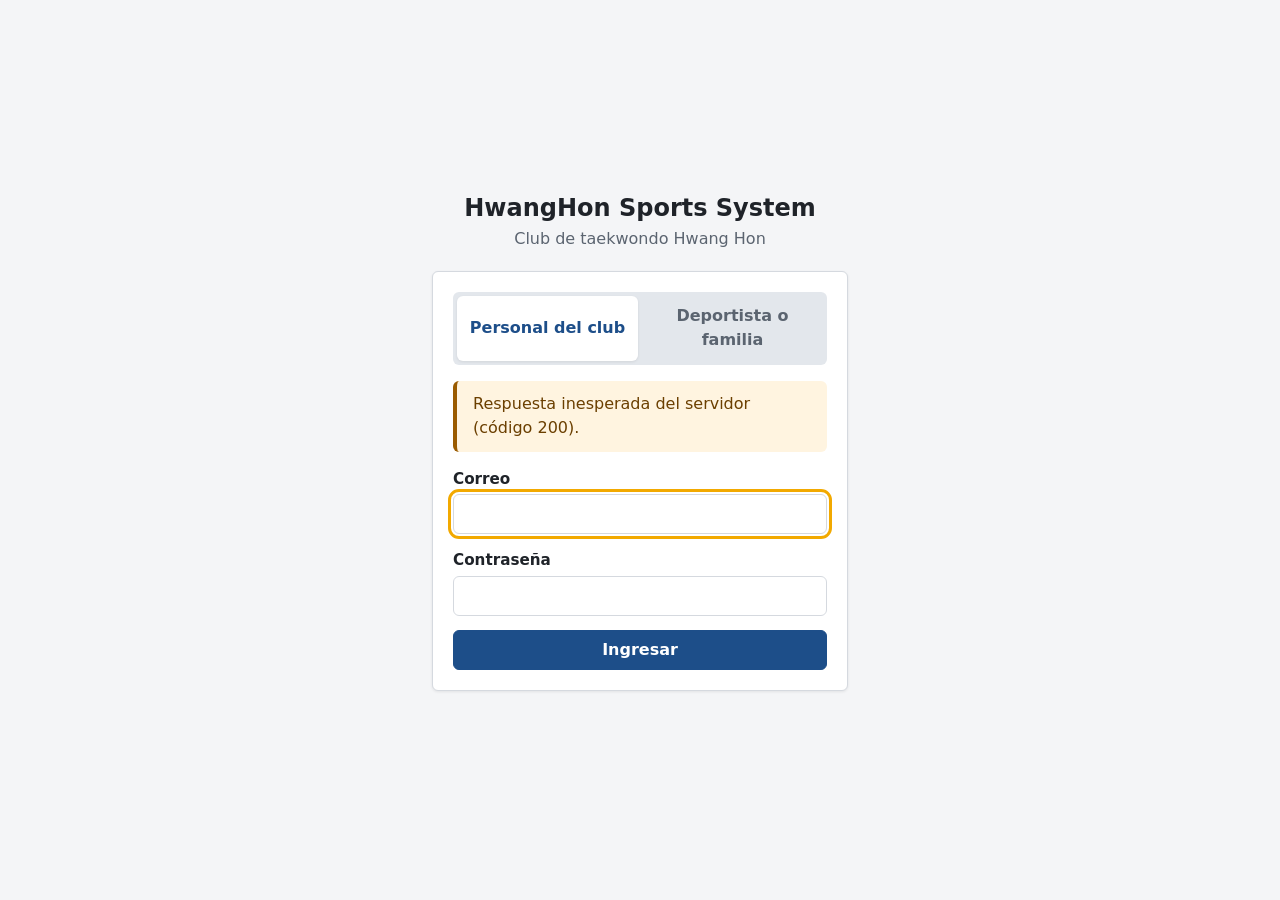
==== frontend/administrativo.html @ 48bd5d89 "Cierre: API, baterías del backend y correcciones, Etapa 5, Inicios Frontend Etapa 6" ====
<!DOCTYPE html>
<html lang="es">
<head>
    <meta charset="UTF-8">
    <meta name="viewport" content="width=device-width, initial-scale=1">
    <title>Panel del club — HwangHon Sports System</title>
    <link rel="stylesheet" href="css/estilos.css">
    <script type="module" src="js/administrativo.js"></script>
</head>
<body>
    <a class="enlace-saltar" href="#contenido">Saltar al contenido</a>
    <div class="estructura">
        <!-- Menú lateral simple (la navegación por «contexto activo» sigue sin validar). -->
        <aside class="menu-lateral" id="menu-lateral">
            <div class="cabecera-menu">
                <p class="titulo-sistema">HwangHon</p>
                <button type="button" class="boton boton-secundario boton-pequeno boton-menu" id="boton-menu"
                        aria-expanded="false" aria-controls="cuerpo-menu">Menú</button>
            </div>
            <div class="cuerpo-menu" id="cuerpo-menu">
                <nav aria-label="Módulos">
                    <ul id="lista-menu">
                        <li><a href="#deportistas" data-modulo="deportistas">Deportistas</a></li>
                        <li><span class="deshabilitado" title="Próxima fase">Asistencia (próximamente)</span></li>
                        <li><span class="deshabilitado" title="Próxima fase">Pagos (próximamente)</span></li>
                    </ul>
                </nav>
                <div class="usuario">
                    <p>Sesión de <strong id="nombre-usuario"></strong></p>
                    <button type="button" class="boton boton-secundario" id="boton-salir">Cerrar sesión</button>
                </div>
            </div>
        </aside>

        <main class="contenido" id="contenido" tabindex="-1">
            <p class="cargando" role="status">Cargando…</p>
        </main>
    </div>
</body>
</html>
---- frontend/css/estilos.css ----
/* HwangHon Sports System — estilos del front (sin librerías) */

:root {
    --color-fondo: #f4f5f7;
    --color-superficie: #ffffff;
    --color-texto: #1f2329;
    --color-texto-suave: #5b6470;
    --color-borde: #d5d9df;
    --color-primario: #1d4e89;
    --color-primario-oscuro: #153a66;
    --color-peligro: #b42318;
    --color-exito: #1e7a46;
    --color-advertencia: #9a5b00;
    --color-foco: #f2a900;
    --radio: 6px;
    --sombra: 0 1px 3px rgba(0, 0, 0, 0.08);
    --ancho-menu: 230px;
    font-family: system-ui, -apple-system, "Segoe UI", Roboto, Arial, sans-serif;
    font-size: 16px;
    line-height: 1.5;
    color: var(--color-texto);
}

*, *::before, *::after { box-sizing: border-box; }

body {
    margin: 0;
    background: var(--color-fondo);
    color: var(--color-texto);
}

h1, h2, h3 { line-height: 1.25; margin: 0 0 0.75rem; }
h1 { font-size: 1.5rem; }
h2 { font-size: 1.25rem; }
h3 { font-size: 1.05rem; }
p { margin: 0 0 0.75rem; }

a { color: var(--color-primario); }

:focus-visible {
    outline: 3px solid var(--color-foco);
    outline-offset: 2px;
}

.solo-lectores {
    position: absolute;
    width: 1px; height: 1px;
    padding: 0; margin: -1px;
    overflow: hidden; clip: rect(0, 0, 0, 0);
    white-space: nowrap; border: 0;
}

.enlace-saltar {
    position: absolute;
    left: -999px;
    top: 0.5rem;
    background: var(--color-superficie);
    padding: 0.5rem 1rem;
    z-index: 100;
}
.enlace-saltar:focus { left: 0.5rem; }

/* ---------- Botones ---------- */
.boton {
    display: inline-flex;
    align-items: center;
    justify-content: center;
    gap: 0.4rem;
    min-height: 2.5rem;
    padding: 0.45rem 1rem;
    border: 1px solid var(--color-primario);
    border-radius: var(--radio);
    background: var(--color-primario);
    color: #fff;
    font: inherit;
    font-weight: 600;
    text-decoration: none;
    cursor: pointer;
}
.boton:hover { background: var(--color-primario-oscuro); }
.boton:disabled { opacity: 0.6; cursor: not-allowed; }
.boton-secundario { background: var(--color-superficie); color: var(--color-primario); }
.boton-secundario:hover { background: #e8eef6; }
.boton-peligro { background: var(--color-peligro); border-color: var(--color-peligro); }
.boton-peligro:hover { background: #8f1c13; }
.boton-exito { background: var(--color-exito); border-color: var(--color-exito); }
.boton-exito:hover { background: #165c35; }
.boton-pequeno { min-height: 2rem; padding: 0.2rem 0.7rem; font-size: 0.9rem; }
.boton-enlace {
    background: none; border: 0; padding: 0;
    color: var(--color-primario); text-decoration: underline;
    font: inherit; cursor: pointer;
}

.acciones {
    display: flex;
    flex-wrap: wrap;
    gap: 0.5rem;
    margin-top: 1rem;
}

/* ---------- Avisos ---------- */
.aviso {
    padding: 0.7rem 1rem;
    border-radius: var(--radio);
    border-left: 4px solid;
    margin-bottom: 1rem;
}
.aviso-error { background: #fdecea; border-color: var(--color-peligro); color: #7a1a12; }
.aviso-exito { background: #e7f5ec; border-color: var(--color-exito); color: #14522f; }
.aviso-info { background: #e8eef6; border-color: var(--color-primario); color: var(--color-primario-oscuro); }
.aviso-advertencia { background: #fff4e0; border-color: var(--color-advertencia); color: #6b3f00; }

#zona-notificaciones {
    position: fixed;
    right: 1rem;
    bottom: 1rem;
    display: grid;
    gap: 0.5rem;
    z-index: 50;
    max-width: min(24rem, calc(100vw - 2rem));
}
.notificacion {
    padding: 0.7rem 1rem;
    border-radius: var(--radio);
    border-left: 4px solid;
    box-shadow: 0 4px 12px rgba(0, 0, 0, 0.15);
}

.cargando { color: var(--color-texto-suave); }

/* ---------- Formularios ---------- */
form { margin: 0; }
fieldset {
    border: 1px solid var(--color-borde);
    border-radius: var(--radio);
    padding: 1rem;
    margin: 0 0 1rem;
}
legend { font-weight: 600; padding: 0 0.3rem; }

.rejilla-campos {
    display: grid;
    grid-template-columns: repeat(auto-fill, minmax(14rem, 1fr));
    gap: 0.9rem 1rem;
}
.campo { display: flex; flex-direction: column; gap: 0.25rem; }
.campo-ancho { grid-column: 1 / -1; }
.campo label { font-weight: 600; font-size: 0.95rem; }
.campo-casilla { flex-direction: row; align-items: center; gap: 0.5rem; }
.campo-casilla input { width: 1.15rem; height: 1.15rem; }
.campo-casilla label { font-weight: normal; }
.obligatorio { color: var(--color-peligro); }
.ayuda { color: var(--color-texto-suave); font-size: 0.85rem; }

input[type="text"], input[type="email"], input[type="password"], input[type="date"],
input[type="number"], input[type="search"], input[type="tel"], select, textarea {
    width: 100%;
    min-height: 2.5rem;
    padding: 0.4rem 0.6rem;
    border: 1px solid var(--color-borde);
    border-radius: var(--radio);
    background: #fff;
    color: inherit;
    font: inherit;
}
textarea { resize: vertical; }

/* ---------- Tarjetas ---------- */
.tarjeta {
    background: var(--color-superficie);
    border: 1px solid var(--color-borde);
    border-radius: var(--radio);
    box-shadow: var(--sombra);
    padding: 1.25rem;
    margin-bottom: 1rem;
}

/* ---------- Ingreso ---------- */
.pagina-ingreso {
    min-height: 100vh;
    display: grid;
    place-items: center;
    padding: 1.5rem 1rem;
}
.caja-ingreso { width: 100%; max-width: 26rem; }
.marca { text-align: center; margin-bottom: 1.25rem; }
.marca h1 { margin-bottom: 0.25rem; }
.marca p { color: var(--color-texto-suave); margin: 0; }
.pestanas {
    display: grid;
    grid-template-columns: 1fr 1fr;
    gap: 0.25rem;
    margin-bottom: 1rem;
    background: #e3e7ec;
    border-radius: var(--radio);
    padding: 0.25rem;
}
.pestana {
    border: 0;
    background: transparent;
    padding: 0.55rem;
    border-radius: var(--radio);
    font: inherit;
    font-weight: 600;
    color: var(--color-texto-suave);
    cursor: pointer;
}
.pestana[aria-selected="true"] { background: var(--color-superficie); color: var(--color-primario); box-shadow: var(--sombra); }
.formulario-ingreso { display: grid; gap: 0.9rem; }
.formulario-ingreso .boton { width: 100%; }

/* ---------- Estructura con menú lateral ---------- */
.estructura {
    display: grid;
    grid-template-columns: var(--ancho-menu) 1fr;
    min-height: 100vh;
}
.menu-lateral {
    background: var(--color-primario-oscuro);
    color: #fff;
    padding: 1rem 0.75rem;
    display: flex;
    flex-direction: column;
    gap: 1rem;
}
.menu-lateral .titulo-sistema { font-size: 1.1rem; font-weight: 700; margin: 0 0.5rem; }
.menu-lateral nav ul { list-style: none; margin: 0; padding: 0; display: grid; gap: 0.2rem; }
.menu-lateral nav a, .menu-lateral nav span.deshabilitado {
    display: block;
    padding: 0.55rem 0.75rem;
    border-radius: var(--radio);
    color: #fff;
    text-decoration: none;
}
.menu-lateral nav a:hover { background: rgba(255, 255, 255, 0.12); }
.menu-lateral nav a[aria-current="page"] { background: rgba(255, 255, 255, 0.2); font-weight: 600; }
.menu-lateral nav span.deshabilitado { opacity: 0.55; cursor: default; }
.menu-lateral .usuario { margin-top: auto; font-size: 0.9rem; padding: 0 0.5rem; }
.menu-lateral .usuario p { margin-bottom: 0.5rem; word-break: break-word; }
.menu-lateral .boton-secundario { width: 100%; }
.boton-menu { display: none; }

.contenido {
    padding: 1.5rem;
    min-width: 0;
}
.encabezado-vista {
    display: flex;
    flex-wrap: wrap;
    align-items: center;
    justify-content: space-between;
    gap: 0.75rem;
    margin-bottom: 1rem;
}
.encabezado-vista h1 { margin: 0; }
.miga { margin-bottom: 0.5rem; font-size: 0.95rem; }

/* ---------- Filtros y tablas ---------- */
.filtros {
    display: grid;
    grid-template-columns: repeat(auto-fill, minmax(11rem, 1fr));
    gap: 0.75rem;
    align-items: end;
}
.subpestanas { display: flex; flex-wrap: wrap; gap: 0.25rem; margin-bottom: 1rem; border-bottom: 1px solid var(--color-borde); }
.subpestanas a {
    padding: 0.5rem 0.9rem;
    text-decoration: none;
    color: var(--color-texto-suave);
    border-bottom: 3px solid transparent;
    font-weight: 600;
}
.subpestanas a[aria-current="page"] { color: var(--color-primario); border-color: var(--color-primario); }

.contenedor-tabla { overflow-x: auto; }
table { width: 100%; border-collapse: collapse; background: var(--color-superficie); }
caption { text-align: left; padding: 0.5rem 0; color: var(--color-texto-suave); }
th, td { padding: 0.55rem 0.7rem; border-bottom: 1px solid var(--color-borde); text-align: left; vertical-align: top; }
th { background: #eef1f5; font-size: 0.9rem; white-space: nowrap; }
tbody tr:hover { background: #f7f9fb; }
td.acciones-celda { white-space: nowrap; }
td.acciones-celda .boton { margin-right: 0.3rem; }

.insignia {
    display: inline-block;
    padding: 0.1rem 0.5rem;
    border-radius: 999px;
    font-size: 0.8rem;
    font-weight: 600;
    white-space: nowrap;
}
.insignia-activo { background: #e7f5ec; color: var(--color-exito); }
.insignia-inactivo { background: #eceef1; color: #4a525c; }
.insignia-pendiente { background: #fff4e0; color: var(--color-advertencia); }

/* ---------- Ficha ---------- */
.lista-datos {
    display: grid;
    grid-template-columns: repeat(auto-fill, minmax(13rem, 1fr));
    gap: 0.75rem 1.25rem;
    margin: 0;
}
.lista-datos .par { min-width: 0; }
.lista-datos dt { font-size: 0.85rem; color: var(--color-texto-suave); }
.lista-datos dd { margin: 0; overflow-wrap: anywhere; }
.texto-largo { white-space: pre-wrap; overflow-wrap: anywhere; }

/* ---------- Diálogo ---------- */
.dialogo {
    border: 0;
    border-radius: var(--radio);
    padding: 1.5rem;
    max-width: min(30rem, calc(100vw - 2rem));
    box-shadow: 0 10px 30px rgba(0, 0, 0, 0.25);
}
.dialogo::backdrop { background: rgba(0, 0, 0, 0.45); }
.dialogo .acciones { justify-content: flex-end; }

/* ---------- Responsive ---------- */
@media (max-width: 800px) {
    .estructura { grid-template-columns: 1fr; }
    .menu-lateral { padding: 0.75rem; gap: 0.5rem; }
    .menu-lateral .cabecera-menu { display: flex; align-items: center; justify-content: space-between; }
    .menu-lateral .boton-menu { display: inline-flex; width: auto; }
    .menu-lateral .cuerpo-menu { display: none; flex-direction: column; gap: 1rem; }
    .menu-lateral.abierto .cuerpo-menu { display: flex; }
    .contenido { padding: 1rem; }
    .tarjeta { padding: 1rem; }
}
@media (min-width: 801px) {
    .menu-lateral .cuerpo-menu { display: flex; flex-direction: column; gap: 1rem; flex: 1; }
}
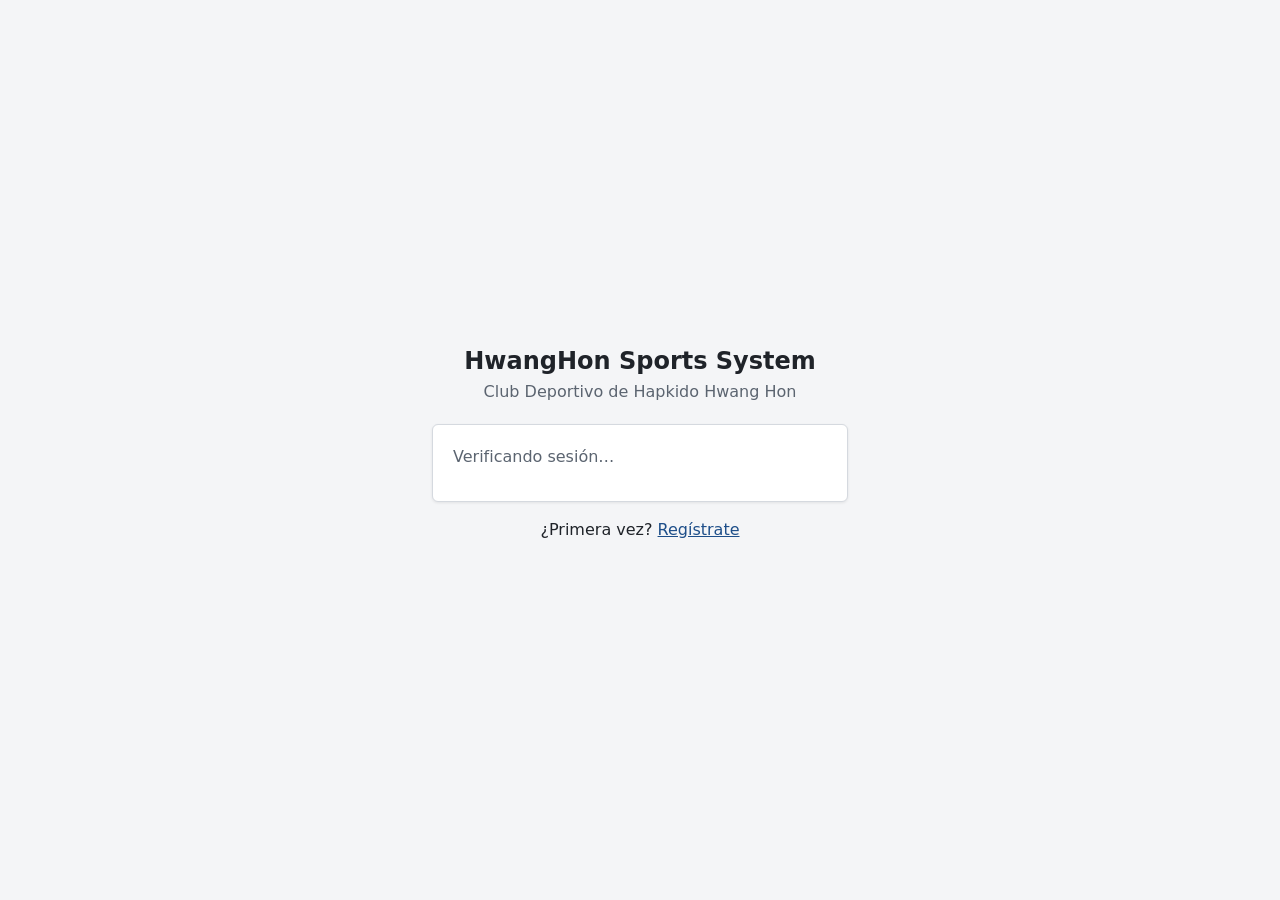
==== commit d287ea13: "Front pasos 3 a 10: asistencia, pagos, dashboard base, Mi perfil, documentos, torneos, autorregistro" ====
--- a/frontend/administrativo.html
+++ b/frontend/administrativo.html
@@ -18,13 +18,8 @@
                         aria-expanded="false" aria-controls="cuerpo-menu">Menú</button>
             </div>
             <div class="cuerpo-menu" id="cuerpo-menu">
-                <nav aria-label="Módulos">
-                    <ul id="lista-menu">
-                        <li><a href="#deportistas" data-modulo="deportistas">Deportistas</a></li>
-                        <li><span class="deshabilitado" title="Próxima fase">Asistencia (próximamente)</span></li>
-                        <li><span class="deshabilitado" title="Próxima fase">Pagos (próximamente)</span></li>
-                    </ul>
-                </nav>
+                <!-- Los grupos y módulos se arman desde js/modulos.js. -->
+                <nav aria-label="Módulos" id="lista-menu"></nav>
                 <div class="usuario">
                     <p>Sesión de <strong id="nombre-usuario"></strong></p>
                     <button type="button" class="boton boton-secundario" id="boton-salir">Cerrar sesión</button>
--- a/frontend/css/estilos.css
+++ b/frontend/css/estilos.css
@@ -331,3 +331,149 @@
 @media (min-width: 801px) {
     .menu-lateral .cuerpo-menu { display: flex; flex-direction: column; gap: 1rem; flex: 1; }
 }
+
+/* ---------- Asistencia y pagos ---------- */
+.rejilla-tarjetas {
+    display: grid;
+    grid-template-columns: repeat(auto-fit, minmax(17rem, 1fr));
+    gap: 0 1rem;
+}
+.cifra { font-size: 1.6rem; font-weight: 700; margin: 0 0 0.25rem; }
+.lista-marcas { list-style: none; margin: 0; padding: 0; display: grid; gap: 0.25rem; }
+.lista-marcas li {
+    display: grid;
+    grid-template-columns: auto 1fr;
+    align-items: center;
+    gap: 0.1rem 0.6rem;
+    padding: 0.45rem 0.25rem;
+    border-bottom: 1px solid var(--color-borde);
+}
+.lista-marcas input[type="checkbox"] { width: 1.25rem; height: 1.25rem; }
+.lista-marcas .salud { grid-column: 2; }
+.salud { color: var(--color-advertencia); font-size: 0.9rem; }
+.formulario-en-linea { display: grid; grid-template-columns: 1fr auto; gap: 0.5rem; align-items: start; }
+.formulario-en-linea .campo:last-child { padding-top: 1.6rem; }
+.insignia-deuda { background: #fdecea; color: var(--color-peligro); }
+.insignia-vencido { background: #fff4e0; color: var(--color-advertencia); }
+.lista-marcas li.fila-pago { grid-template-columns: auto 1fr 9rem; }
+
+/* El foco que el enrutador pone en <main> (tabindex=-1) no lleva contorno. */
+#contenido:focus { outline: none; }
+
+/* ---------- Menú por grupos (Paso 5) ---------- */
+.menu-lateral .titulo-grupo-menu {
+    font-size: 0.75rem;
+    text-transform: uppercase;
+    letter-spacing: 0.05em;
+    opacity: 0.75;
+    margin: 0.9rem 0.75rem 0.3rem;
+}
+.menu-lateral nav a.deshabilitado { opacity: 0.55; cursor: default; }
+.menu-lateral nav a.deshabilitado:hover { background: none; }
+.proximamente { display: block; font-size: 0.72rem; opacity: 0.9; }
+
+/* ---------- Inicio (dashboard base, Paso 5) ---------- */
+.encabezado-inicio { align-items: baseline; border-bottom: 1px solid var(--color-borde); padding-bottom: 0.75rem; }
+.reloj { margin: 0; color: var(--color-texto-suave); }
+.reloj::first-letter { text-transform: uppercase; }
+.tarjetas-inicio {
+    display: grid;
+    grid-template-columns: repeat(auto-fit, minmax(9rem, 1fr));
+    gap: 1rem;
+}
+.tarjeta-dato h2 { font-size: 0.95rem; color: var(--color-texto-suave); }
+.tarjeta-dato .ayuda { margin: 0; }
+.dato-destacado { font-weight: 700; margin: 0 0 0.25rem; }
+.rejilla-inicio {
+    display: grid;
+    grid-template-columns: 2fr 1fr;
+    gap: 1rem;
+}
+.panel-central, .calendario-lateral { min-height: 12rem; }
+.accesos-rapidos ul {
+    list-style: none;
+    margin: 0;
+    padding: 0;
+    display: grid;
+    grid-template-columns: repeat(auto-fill, minmax(9.5rem, 1fr));
+    gap: 0.75rem;
+}
+.acceso {
+    display: flex;
+    flex-direction: column;
+    justify-content: center;
+    min-height: 4rem;
+    padding: 0.6rem;
+    text-align: center;
+    border: 1px solid var(--color-borde);
+    border-radius: var(--radio);
+    background: var(--color-superficie);
+    color: var(--color-primario);
+    font-weight: 600;
+    text-decoration: none;
+}
+a.acceso:not(.deshabilitado):hover { background: #e8eef6; }
+.acceso.deshabilitado { color: var(--color-texto-suave); background: #eceef1; cursor: default; }
+.acceso .proximamente { font-weight: normal; }
+
+/* En celular se ocultan el panel de datos y el calendario (boceto). */
+@media (max-width: 800px) {
+    .rejilla-inicio { display: none; }
+}
+.tarjetas-inicio, .rejilla-inicio { margin-bottom: 1rem; }
+.tarjetas-inicio > .tarjeta, .rejilla-inicio > .tarjeta { margin-bottom: 0; }
+
+/* ---------- Mi perfil (Paso 6) ---------- */
+.columna-principal { min-width: 0; display: flex; flex-direction: column; }
+.cabecera-perfil {
+    display: flex;
+    flex-wrap: wrap;
+    align-items: center;
+    justify-content: space-between;
+    gap: 0.75rem;
+    padding: 1rem 1.5rem;
+    background: var(--color-superficie);
+    border-bottom: 1px solid var(--color-borde);
+}
+.nombre-perfil { font-size: 1.15rem; font-weight: 700; margin: 0; }
+.datos-perfil { margin: 0; color: var(--color-texto-suave); font-size: 0.95rem; }
+@media (max-width: 800px) {
+    .cabecera-perfil { padding: 0.75rem 1rem; }
+}
+@media (max-width: 800px) {
+    /* La barra del menú no se estira: el alto sobrante es para el contenido. */
+    .estructura { grid-template-rows: auto 1fr; }
+}
+
+/* ---------- Torneos (Paso 8) ---------- */
+details.tarjeta > summary, details.participante > summary { cursor: pointer; font-weight: 600; }
+details.participante {
+    border-bottom: 1px solid var(--color-borde);
+    padding: 0.6rem 0.25rem;
+}
+details.participante > summary { font-weight: normal; }
+details.participante[open] > summary { margin-bottom: 0.75rem; }
+.lista-marcas li.fila-inscripcion { grid-template-columns: 1fr auto; }
+
+/* ---------- Autorregistro (Paso 9) ---------- */
+.pagina-registro { max-width: 60rem; margin: 0 auto; }
+.enlace-registro { text-align: center; }
+/* Campo trampa: fuera de la vista y del orden de tabulación (no se usa display:none). */
+.campo-trampa { position: absolute; left: -9999px; width: 1px; height: 1px; overflow: hidden; }
+
+/* ---------- Calendario (Paso 10) ---------- */
+.navegacion-mes { display: flex; flex-wrap: wrap; align-items: center; gap: 0.5rem; margin-bottom: 0.75rem; }
+.navegacion-mes h2 { margin: 0 0.5rem; min-width: 10rem; text-align: center; }
+.filtros-calendario { display: flex; flex-wrap: wrap; gap: 0.25rem 1rem; }
+.lista-dias { list-style: none; margin: 0; padding: 0; }
+.dia { border-top: 1px solid var(--color-borde); padding: 0.6rem 0; }
+.dia h3 { font-size: 0.95rem; margin: 0 0 0.35rem; }
+.dia::first-letter, .dia h3::first-letter { text-transform: uppercase; }
+.dia-hoy { background: #f2f7fd; }
+.item-calendario { margin: 0.25rem 0; }
+.evento-calendario > summary { cursor: pointer; }
+.evento-calendario[open] { padding-bottom: 0.5rem; }
+.editar-evento > summary { cursor: pointer; color: var(--color-primario); margin: 0.25rem 0; }
+.lista-proximas { list-style: none; margin: 0 0 0.5rem; padding: 0; display: grid; gap: 0.35rem; font-size: 0.92rem; }
+.lista-proximas li { display: grid; grid-template-columns: 3rem 1fr; gap: 0.4rem; }
+.fecha-proxima { color: var(--color-texto-suave); font-variant-numeric: tabular-nums; }
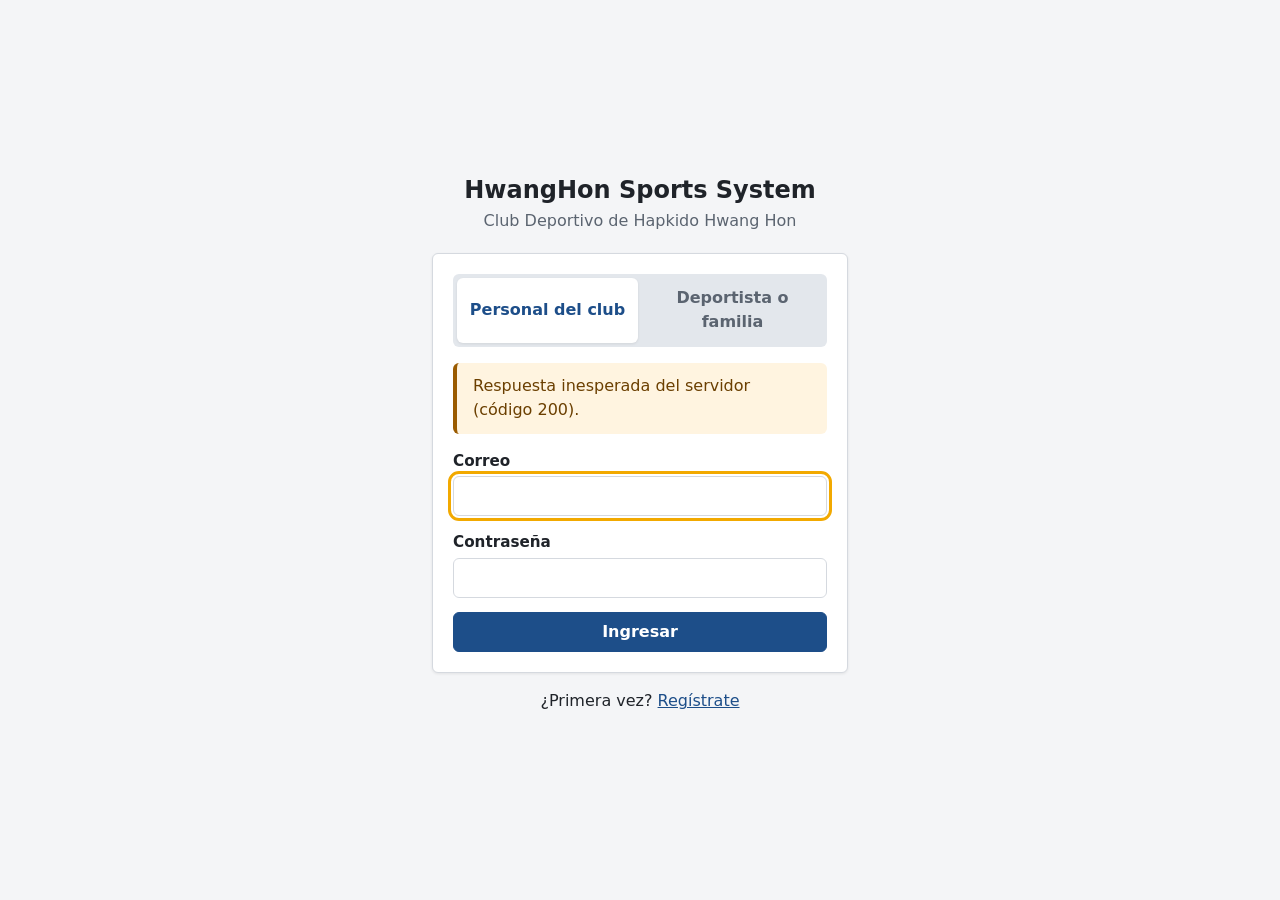
==== commit 5fca1f76: "Backend: URLs limpias API ront: exportación visual, carga masiva CSV, cuentas y cambiar mi contraseñ" ====
--- a/frontend/administrativo.html
+++ b/frontend/administrativo.html
@@ -8,28 +8,7 @@
     <script type="module" src="js/administrativo.js"></script>
 </head>
 <body>
-    <a class="enlace-saltar" href="#contenido">Saltar al contenido</a>
-    <div class="estructura">
-        <!-- Menú lateral simple (la navegación por «contexto activo» sigue sin validar). -->
-        <aside class="menu-lateral" id="menu-lateral">
-            <div class="cabecera-menu">
-                <p class="titulo-sistema">HwangHon</p>
-                <button type="button" class="boton boton-secundario boton-pequeno boton-menu" id="boton-menu"
-                        aria-expanded="false" aria-controls="cuerpo-menu">Menú</button>
-            </div>
-            <div class="cuerpo-menu" id="cuerpo-menu">
-                <!-- Los grupos y módulos se arman desde js/modulos.js. -->
-                <nav aria-label="Módulos" id="lista-menu"></nav>
-                <div class="usuario">
-                    <p>Sesión de <strong id="nombre-usuario"></strong></p>
-                    <button type="button" class="boton boton-secundario" id="boton-salir">Cerrar sesión</button>
-                </div>
-            </div>
-        </aside>
-
-        <main class="contenido" id="contenido" tabindex="-1">
-            <p class="cargando" role="status">Cargando…</p>
-        </main>
-    </div>
+    <!-- El panel lateral, la cabecera y el contenido los arma js/componentes/estructura.js. -->
+    <p class="cargando" role="status">Cargando…</p>
 </body>
 </html>
--- a/frontend/css/estilos.css
+++ b/frontend/css/estilos.css
@@ -236,9 +236,6 @@
 .menu-lateral nav a:hover { background: rgba(255, 255, 255, 0.12); }
 .menu-lateral nav a[aria-current="page"] { background: rgba(255, 255, 255, 0.2); font-weight: 600; }
 .menu-lateral nav span.deshabilitado { opacity: 0.55; cursor: default; }
-.menu-lateral .usuario { margin-top: auto; font-size: 0.9rem; padding: 0 0.5rem; }
-.menu-lateral .usuario p { margin-bottom: 0.5rem; word-break: break-word; }
-.menu-lateral .boton-secundario { width: 100%; }
 .boton-menu { display: none; }
 
 .contenido {
@@ -477,3 +474,70 @@
 .lista-proximas { list-style: none; margin: 0 0 0.5rem; padding: 0; display: grid; gap: 0.35rem; font-size: 0.92rem; }
 .lista-proximas li { display: grid; grid-template-columns: 3rem 1fr; gap: 0.4rem; }
 .fecha-proxima { color: var(--color-texto-suave); font-variant-numeric: tabular-nums; }
+
+/* ---------- Estadísticas e historial (Paso 11) ---------- */
+.pestanas-vista { max-width: 22rem; }
+.figura-grafico { margin: 0.75rem 0; }
+.grafico { width: 100%; max-width: 32rem; height: auto; display: block; }
+.grafico .guia { stroke: var(--color-borde); stroke-width: 1; }
+.grafico .eje { font-size: 11px; fill: var(--color-texto-suave); }
+.grafico .valor { font-size: 11px; fill: var(--color-texto); font-weight: 600; }
+.grafico .barra { fill: var(--color-primario); }
+.grafico .barra.oro { fill: #c9a227; }
+.grafico .barra.plata { fill: #8f99a3; }
+.grafico .barra.bronce { fill: #a8672f; }
+.grafico .barra.positivo { fill: var(--color-exito); }
+.grafico .barra.negativo { fill: var(--color-peligro); }
+.grafico .linea { fill: none; stroke: var(--color-primario); stroke-width: 2; }
+.grafico .punto { fill: var(--color-primario); }
+.tabla-grafico > summary { cursor: pointer; color: var(--color-primario); font-size: 0.9rem; }
+
+/* ---------- Ascensos (Paso 12) ---------- */
+.modalidad-examen { border-top: 1px solid var(--color-borde); padding: 0.6rem 0; }
+.titulo-modalidad { font-size: 0.95rem; margin: 0 0 0.4rem; }
+
+/* ---------- Botón ocupado (global) ---------- */
+.boton-ocupado { cursor: progress; }
+.boton-ocupado::before {
+    content: "";
+    width: 0.9em;
+    height: 0.9em;
+    border: 2px solid currentColor;
+    border-right-color: transparent;
+    border-radius: 50%;
+    animation: girar 0.8s linear infinite;
+}
+@keyframes girar { to { transform: rotate(360deg); } }
+@media (prefers-reduced-motion: reduce) { .boton-ocupado::before { animation: none; } }
+
+/* ---------- Exportación (pulido) ---------- */
+.nota-provisional {
+    font-size: 0.92rem;
+    color: var(--color-texto-suave);
+    border-left: 3px solid var(--color-advertencia);
+    padding: 0.35rem 0.75rem;
+    margin-bottom: 1rem;
+}
+.rejilla-reportes {
+    display: grid;
+    grid-template-columns: 1fr;
+    gap: 1rem;
+    margin-bottom: 1rem;
+}
+@media (min-width: 900px) {
+    .rejilla-reportes { grid-template-columns: 1fr 1fr; }
+}
+.tarjeta-reporte { display: flex; flex-direction: column; margin-bottom: 0; }
+.tarjeta-reporte h2 { display: flex; flex-wrap: wrap; align-items: center; gap: 0.4rem; font-size: 1.1rem; }
+.tarjeta-reporte > form { margin-top: auto; }
+.tarjeta-reporte .rejilla-campos { grid-template-columns: repeat(auto-fill, minmax(10rem, 1fr)); }
+.tarjeta-reporte .formulario-en-linea { margin-bottom: 0.25rem; }
+
+/* ---------- Carga masiva (Paso 14) ---------- */
+.lista-cambios { margin: 0; padding-left: 1rem; font-size: 0.9rem; }
+.tabla-importacion td { min-width: 6rem; }
+.tabla-importacion td:first-child { min-width: 3rem; }
+input[type="file"] { max-width: 100%; }
+
+/* ---------- Cuentas (Paso 15) ---------- */
+.formulario-angosto { max-width: 28rem; display: grid; gap: 0.9rem; }
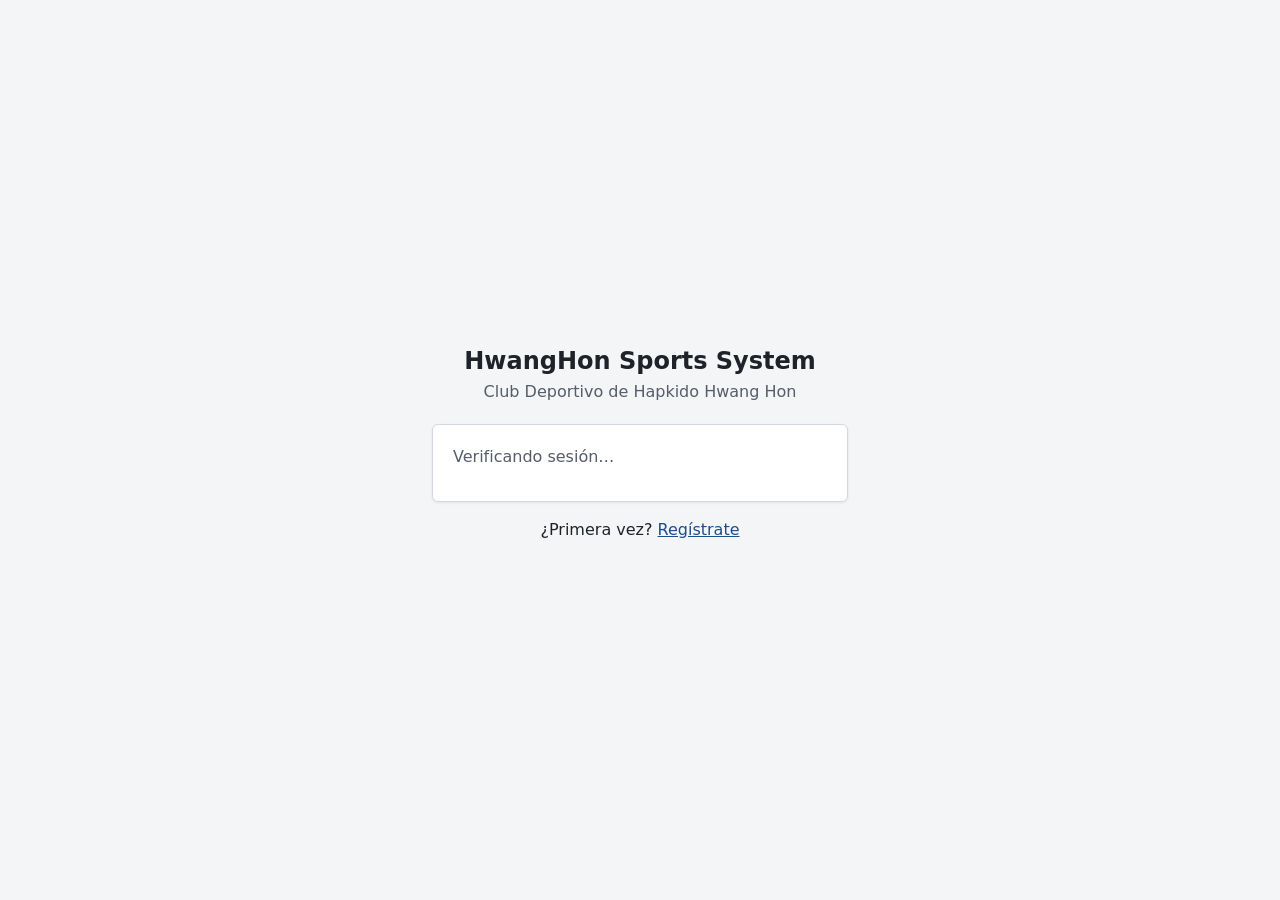
==== commit b33d53fb: "Front: paso 16 URLs limpias, dashboards, panel lateral fijo, tema claro/oscuro, iconos y Mi cuenta" ====
--- a/frontend/administrativo.html
+++ b/frontend/administrativo.html
@@ -3,7 +3,10 @@
 <head>
     <meta charset="UTF-8">
     <meta name="viewport" content="width=device-width, initial-scale=1">
+    <meta name="color-scheme" content="light dark">
     <title>Panel del club — HwangHon Sports System</title>
+    <!-- Tema elegido en el panel, aplicado antes de pintar (evita el parpadeo blanco). -->
+    <script>try { var t = localStorage.getItem('hwanghon_tema'); if (t === 'claro' || t === 'oscuro') document.documentElement.setAttribute('data-tema', t); } catch (e) {}</script>
     <link rel="stylesheet" href="css/estilos.css">
     <script type="module" src="js/administrativo.js"></script>
 </head>
--- a/frontend/css/estilos.css
+++ b/frontend/css/estilos.css
@@ -1,24 +1,149 @@
 /* HwangHon Sports System — estilos del front (sin librerías) */
 
+/* Tema: todos los colores son variables. Claro por defecto; oscuro con prefers-color-scheme o con
+   data-tema="oscuro" en <html> (selector del panel). data-tema="claro" fuerza el claro. */
 :root {
+    color-scheme: light;
     --color-fondo: #f4f5f7;
     --color-superficie: #ffffff;
+    --color-superficie-2: #eef1f5;
+    --color-hover: #f3f6f9;
     --color-texto: #1f2329;
-    --color-texto-suave: #5b6470;
+    --color-texto-suave: #545d69;
     --color-borde: #d5d9df;
     --color-primario: #1d4e89;
-    --color-primario-oscuro: #153a66;
+    --color-boton: #1d4e89;
+    --color-boton-hover: #153a66;
+    --color-sobre-boton: #ffffff;
+    --color-secundario-hover: #e8eef6;
     --color-peligro: #b42318;
+    --color-peligro-hover: #8f1c13;
+    --color-sobre-peligro: #ffffff;
     --color-exito: #1e7a46;
-    --color-advertencia: #9a5b00;
+    --color-exito-hover: #165c35;
+    --color-sobre-exito: #ffffff;
+    --color-advertencia: #8a5100;
     --color-foco: #f2a900;
+    --color-error-fondo: #fdecea;
+    --color-error-texto: #7a1a12;
+    --color-exito-fondo: #e7f5ec;
+    --color-exito-texto: #14522f;
+    --color-info-fondo: #e8eef6;
+    --color-info-texto: #153a66;
+    --color-advertencia-fondo: #fff4e0;
+    --color-advertencia-texto: #6b3f00;
+    --color-neutro-fondo: #eceef1;
+    --color-neutro-texto: #4a525c;
+    --color-campo-fondo: #ffffff;
+    --color-hoy-fondo: #f2f7fd;
+    --color-panel-fondo: #153a66;
+    --color-panel-texto: #ffffff;
+    --color-panel-hover: rgba(255, 255, 255, 0.12);
+    --color-panel-activo: rgba(255, 255, 255, 0.22);
+    --color-oro: #c9a227;
+    --color-plata: #8f99a3;
+    --color-bronce: #a8672f;
+    --sombra: 0 1px 3px rgba(0, 0, 0, 0.08);
+    --sombra-fuerte: 0 10px 30px rgba(0, 0, 0, 0.25);
+    --fondo-modal: rgba(0, 0, 0, 0.45);
     --radio: 6px;
-    --sombra: 0 1px 3px rgba(0, 0, 0, 0.08);
-    --ancho-menu: 230px;
+    --ancho-menu: 240px;
     font-family: system-ui, -apple-system, "Segoe UI", Roboto, Arial, sans-serif;
     font-size: 16px;
     line-height: 1.5;
     color: var(--color-texto);
+}
+
+/* Paleta oscura (contraste AA del texto sobre su fondo). */
+@media (prefers-color-scheme: dark) {
+    :root:not([data-tema="claro"]) {
+        color-scheme: dark;
+        --color-fondo: #0f1419;
+        --color-superficie: #1a2028;
+        --color-superficie-2: #232b35;
+        --color-hover: #212a34;
+        --color-texto: #e6e9ee;
+        --color-texto-suave: #a9b2bd;
+        --color-borde: #36424f;
+        --color-primario: #8ab8f0;
+        --color-boton: #8ab8f0;
+        --color-boton-hover: #a9cbf5;
+        --color-sobre-boton: #0b1a2b;
+        --color-secundario-hover: #22303f;
+        --color-peligro: #f28b82;
+        --color-peligro-hover: #f6aaa3;
+        --color-sobre-peligro: #2a0b08;
+        --color-exito: #7fd19b;
+        --color-exito-hover: #9fdfb4;
+        --color-sobre-exito: #06210f;
+        --color-advertencia: #f0b357;
+        --color-error-fondo: #3a1714;
+        --color-error-texto: #ffb4ab;
+        --color-exito-fondo: #12301f;
+        --color-exito-texto: #9fe0b5;
+        --color-info-fondo: #15263b;
+        --color-info-texto: #b8d4f5;
+        --color-advertencia-fondo: #3a2a0c;
+        --color-advertencia-texto: #f5cf86;
+        --color-neutro-fondo: #2a323c;
+        --color-neutro-texto: #c3cad3;
+        --color-campo-fondo: #10161d;
+        --color-hoy-fondo: #1b2a3d;
+        --color-panel-fondo: #0b1220;
+        --color-panel-texto: #e6e9ee;
+        --color-panel-hover: rgba(255, 255, 255, 0.08);
+        --color-panel-activo: rgba(255, 255, 255, 0.16);
+        --color-oro: #e0bd47;
+        --color-plata: #b5bec7;
+        --color-bronce: #cf8a4f;
+        --sombra: 0 1px 3px rgba(0, 0, 0, 0.5);
+        --sombra-fuerte: 0 10px 30px rgba(0, 0, 0, 0.6);
+        --fondo-modal: rgba(0, 0, 0, 0.65);
+    }
+}
+:root[data-tema="oscuro"] {
+    color-scheme: dark;
+    --color-fondo: #0f1419;
+    --color-superficie: #1a2028;
+    --color-superficie-2: #232b35;
+    --color-hover: #212a34;
+    --color-texto: #e6e9ee;
+    --color-texto-suave: #a9b2bd;
+    --color-borde: #36424f;
+    --color-primario: #8ab8f0;
+    --color-boton: #8ab8f0;
+    --color-boton-hover: #a9cbf5;
+    --color-sobre-boton: #0b1a2b;
+    --color-secundario-hover: #22303f;
+    --color-peligro: #f28b82;
+    --color-peligro-hover: #f6aaa3;
+    --color-sobre-peligro: #2a0b08;
+    --color-exito: #7fd19b;
+    --color-exito-hover: #9fdfb4;
+    --color-sobre-exito: #06210f;
+    --color-advertencia: #f0b357;
+    --color-error-fondo: #3a1714;
+    --color-error-texto: #ffb4ab;
+    --color-exito-fondo: #12301f;
+    --color-exito-texto: #9fe0b5;
+    --color-info-fondo: #15263b;
+    --color-info-texto: #b8d4f5;
+    --color-advertencia-fondo: #3a2a0c;
+    --color-advertencia-texto: #f5cf86;
+    --color-neutro-fondo: #2a323c;
+    --color-neutro-texto: #c3cad3;
+    --color-campo-fondo: #10161d;
+    --color-hoy-fondo: #1b2a3d;
+    --color-panel-fondo: #0b1220;
+    --color-panel-texto: #e6e9ee;
+    --color-panel-hover: rgba(255, 255, 255, 0.08);
+    --color-panel-activo: rgba(255, 255, 255, 0.16);
+    --color-oro: #e0bd47;
+    --color-plata: #b5bec7;
+    --color-bronce: #cf8a4f;
+    --sombra: 0 1px 3px rgba(0, 0, 0, 0.5);
+    --sombra-fuerte: 0 10px 30px rgba(0, 0, 0, 0.6);
+    --fondo-modal: rgba(0, 0, 0, 0.65);
 }
 
 *, *::before, *::after { box-sizing: border-box; }
@@ -68,23 +193,23 @@
     gap: 0.4rem;
     min-height: 2.5rem;
     padding: 0.45rem 1rem;
-    border: 1px solid var(--color-primario);
-    border-radius: var(--radio);
-    background: var(--color-primario);
-    color: #fff;
+    border: 1px solid var(--color-boton);
+    border-radius: var(--radio);
+    background: var(--color-boton);
+    color: var(--color-sobre-boton);
     font: inherit;
     font-weight: 600;
     text-decoration: none;
     cursor: pointer;
 }
-.boton:hover { background: var(--color-primario-oscuro); }
+.boton:hover { background: var(--color-boton-hover); }
 .boton:disabled { opacity: 0.6; cursor: not-allowed; }
-.boton-secundario { background: var(--color-superficie); color: var(--color-primario); }
-.boton-secundario:hover { background: #e8eef6; }
-.boton-peligro { background: var(--color-peligro); border-color: var(--color-peligro); }
-.boton-peligro:hover { background: #8f1c13; }
-.boton-exito { background: var(--color-exito); border-color: var(--color-exito); }
-.boton-exito:hover { background: #165c35; }
+.boton-secundario { background: var(--color-superficie); color: var(--color-primario); border-color: var(--color-primario); }
+.boton-secundario:hover { background: var(--color-secundario-hover); }
+.boton-peligro { background: var(--color-peligro); border-color: var(--color-peligro); color: var(--color-sobre-peligro); }
+.boton-peligro:hover { background: var(--color-peligro-hover); }
+.boton-exito { background: var(--color-exito); border-color: var(--color-exito); color: var(--color-sobre-exito); }
+.boton-exito:hover { background: var(--color-exito-hover); }
 .boton-pequeno { min-height: 2rem; padding: 0.2rem 0.7rem; font-size: 0.9rem; }
 .boton-enlace {
     background: none; border: 0; padding: 0;
@@ -106,10 +231,10 @@
     border-left: 4px solid;
     margin-bottom: 1rem;
 }
-.aviso-error { background: #fdecea; border-color: var(--color-peligro); color: #7a1a12; }
-.aviso-exito { background: #e7f5ec; border-color: var(--color-exito); color: #14522f; }
-.aviso-info { background: #e8eef6; border-color: var(--color-primario); color: var(--color-primario-oscuro); }
-.aviso-advertencia { background: #fff4e0; border-color: var(--color-advertencia); color: #6b3f00; }
+.aviso-error { background: var(--color-error-fondo); border-color: var(--color-peligro); color: var(--color-error-texto); }
+.aviso-exito { background: var(--color-exito-fondo); border-color: var(--color-exito); color: var(--color-exito-texto); }
+.aviso-info { background: var(--color-info-fondo); border-color: var(--color-primario); color: var(--color-info-texto); }
+.aviso-advertencia { background: var(--color-advertencia-fondo); border-color: var(--color-advertencia); color: var(--color-advertencia-texto); }
 
 #zona-notificaciones {
     position: fixed;
@@ -124,7 +249,7 @@
     padding: 0.7rem 1rem;
     border-radius: var(--radio);
     border-left: 4px solid;
-    box-shadow: 0 4px 12px rgba(0, 0, 0, 0.15);
+    box-shadow: var(--sombra-fuerte);
 }
 
 .cargando { color: var(--color-texto-suave); }
@@ -160,7 +285,7 @@
     padding: 0.4rem 0.6rem;
     border: 1px solid var(--color-borde);
     border-radius: var(--radio);
-    background: #fff;
+    background: var(--color-campo-fondo);
     color: inherit;
     font: inherit;
 }
@@ -192,7 +317,7 @@
     grid-template-columns: 1fr 1fr;
     gap: 0.25rem;
     margin-bottom: 1rem;
-    background: #e3e7ec;
+    background: var(--color-superficie-2);
     border-radius: var(--radio);
     padding: 0.25rem;
 }
@@ -217,8 +342,8 @@
     min-height: 100vh;
 }
 .menu-lateral {
-    background: var(--color-primario-oscuro);
-    color: #fff;
+    background: var(--color-panel-fondo);
+    color: var(--color-panel-texto);
     padding: 1rem 0.75rem;
     display: flex;
     flex-direction: column;
@@ -230,11 +355,11 @@
     display: block;
     padding: 0.55rem 0.75rem;
     border-radius: var(--radio);
-    color: #fff;
+    color: var(--color-panel-texto);
     text-decoration: none;
 }
-.menu-lateral nav a:hover { background: rgba(255, 255, 255, 0.12); }
-.menu-lateral nav a[aria-current="page"] { background: rgba(255, 255, 255, 0.2); font-weight: 600; }
+.menu-lateral nav a:hover { background: var(--color-panel-hover); }
+.menu-lateral nav a[aria-current="page"] { background: var(--color-panel-activo); font-weight: 600; }
 .menu-lateral nav span.deshabilitado { opacity: 0.55; cursor: default; }
 .boton-menu { display: none; }
 
@@ -274,8 +399,8 @@
 table { width: 100%; border-collapse: collapse; background: var(--color-superficie); }
 caption { text-align: left; padding: 0.5rem 0; color: var(--color-texto-suave); }
 th, td { padding: 0.55rem 0.7rem; border-bottom: 1px solid var(--color-borde); text-align: left; vertical-align: top; }
-th { background: #eef1f5; font-size: 0.9rem; white-space: nowrap; }
-tbody tr:hover { background: #f7f9fb; }
+th { background: var(--color-superficie-2); font-size: 0.9rem; white-space: nowrap; }
+tbody tr:hover { background: var(--color-hover); }
 td.acciones-celda { white-space: nowrap; }
 td.acciones-celda .boton { margin-right: 0.3rem; }
 
@@ -287,9 +412,9 @@
     font-weight: 600;
     white-space: nowrap;
 }
-.insignia-activo { background: #e7f5ec; color: var(--color-exito); }
-.insignia-inactivo { background: #eceef1; color: #4a525c; }
-.insignia-pendiente { background: #fff4e0; color: var(--color-advertencia); }
+.insignia-activo { background: var(--color-exito-fondo); color: var(--color-exito-texto); }
+.insignia-inactivo { background: var(--color-neutro-fondo); color: var(--color-neutro-texto); }
+.insignia-pendiente { background: var(--color-advertencia-fondo); color: var(--color-advertencia-texto); }
 
 /* ---------- Ficha ---------- */
 .lista-datos {
@@ -309,9 +434,11 @@
     border-radius: var(--radio);
     padding: 1.5rem;
     max-width: min(30rem, calc(100vw - 2rem));
-    box-shadow: 0 10px 30px rgba(0, 0, 0, 0.25);
-}
-.dialogo::backdrop { background: rgba(0, 0, 0, 0.45); }
+    box-shadow: var(--sombra-fuerte);
+    background: var(--color-superficie);
+    color: var(--color-texto);
+}
+.dialogo::backdrop { background: var(--fondo-modal); }
 .dialogo .acciones { justify-content: flex-end; }
 
 /* ---------- Responsive ---------- */
@@ -350,8 +477,8 @@
 .salud { color: var(--color-advertencia); font-size: 0.9rem; }
 .formulario-en-linea { display: grid; grid-template-columns: 1fr auto; gap: 0.5rem; align-items: start; }
 .formulario-en-linea .campo:last-child { padding-top: 1.6rem; }
-.insignia-deuda { background: #fdecea; color: var(--color-peligro); }
-.insignia-vencido { background: #fff4e0; color: var(--color-advertencia); }
+.insignia-deuda { background: var(--color-error-fondo); color: var(--color-error-texto); }
+.insignia-vencido { background: var(--color-advertencia-fondo); color: var(--color-advertencia-texto); }
 .lista-marcas li.fila-pago { grid-template-columns: auto 1fr 9rem; }
 
 /* El foco que el enrutador pone en <main> (tabindex=-1) no lleva contorno. */
@@ -409,8 +536,8 @@
     font-weight: 600;
     text-decoration: none;
 }
-a.acceso:not(.deshabilitado):hover { background: #e8eef6; }
-.acceso.deshabilitado { color: var(--color-texto-suave); background: #eceef1; cursor: default; }
+a.acceso:not(.deshabilitado):hover { background: var(--color-secundario-hover); }
+.acceso.deshabilitado { color: var(--color-texto-suave); background: var(--color-neutro-fondo); cursor: default; }
 .acceso .proximamente { font-weight: normal; }
 
 /* En celular se ocultan el panel de datos y el calendario (boceto). */
@@ -422,21 +549,6 @@
 
 /* ---------- Mi perfil (Paso 6) ---------- */
 .columna-principal { min-width: 0; display: flex; flex-direction: column; }
-.cabecera-perfil {
-    display: flex;
-    flex-wrap: wrap;
-    align-items: center;
-    justify-content: space-between;
-    gap: 0.75rem;
-    padding: 1rem 1.5rem;
-    background: var(--color-superficie);
-    border-bottom: 1px solid var(--color-borde);
-}
-.nombre-perfil { font-size: 1.15rem; font-weight: 700; margin: 0; }
-.datos-perfil { margin: 0; color: var(--color-texto-suave); font-size: 0.95rem; }
-@media (max-width: 800px) {
-    .cabecera-perfil { padding: 0.75rem 1rem; }
-}
 @media (max-width: 800px) {
     /* La barra del menú no se estira: el alto sobrante es para el contenido. */
     .estructura { grid-template-rows: auto 1fr; }
@@ -466,7 +578,7 @@
 .dia { border-top: 1px solid var(--color-borde); padding: 0.6rem 0; }
 .dia h3 { font-size: 0.95rem; margin: 0 0 0.35rem; }
 .dia::first-letter, .dia h3::first-letter { text-transform: uppercase; }
-.dia-hoy { background: #f2f7fd; }
+.dia-hoy { background: var(--color-hoy-fondo); }
 .item-calendario { margin: 0.25rem 0; }
 .evento-calendario > summary { cursor: pointer; }
 .evento-calendario[open] { padding-bottom: 0.5rem; }
@@ -483,9 +595,9 @@
 .grafico .eje { font-size: 11px; fill: var(--color-texto-suave); }
 .grafico .valor { font-size: 11px; fill: var(--color-texto); font-weight: 600; }
 .grafico .barra { fill: var(--color-primario); }
-.grafico .barra.oro { fill: #c9a227; }
-.grafico .barra.plata { fill: #8f99a3; }
-.grafico .barra.bronce { fill: #a8672f; }
+.grafico .barra.oro { fill: var(--color-oro); }
+.grafico .barra.plata { fill: var(--color-plata); }
+.grafico .barra.bronce { fill: var(--color-bronce); }
 .grafico .barra.positivo { fill: var(--color-exito); }
 .grafico .barra.negativo { fill: var(--color-peligro); }
 .grafico .linea { fill: none; stroke: var(--color-primario); stroke-width: 2; }
@@ -541,3 +653,205 @@
 
 /* ---------- Cuentas (Paso 15) ---------- */
 .formulario-angosto { max-width: 28rem; display: grid; gap: 0.9rem; }
+
+/* ======================================================================
+   Versión final (John, 30/10): panel fijo, marca, iconos, tema y dashboards
+   ====================================================================== */
+
+/* Contorno para que el nombre de un grado muy claro (claro) o muy oscuro (oscuro) se lea. */
+:root { --contorno-grado-claro: #1f2329; --contorno-grado-oscuro: transparent; }
+:root[data-tema="oscuro"] { --contorno-grado-claro: transparent; --contorno-grado-oscuro: #e6e9ee; }
+@media (prefers-color-scheme: dark) {
+    :root:not([data-tema="claro"]) { --contorno-grado-claro: transparent; --contorno-grado-oscuro: #e6e9ee; }
+}
+
+/* ---------- Panel lateral fijo ---------- */
+@media (min-width: 801px) {
+    .menu-lateral {
+        position: sticky;
+        top: 0;
+        height: 100vh;
+        overflow-y: auto;
+        overscroll-behavior: contain;
+    }
+}
+.marca-sistema {
+    display: flex;
+    align-items: center;
+    gap: 0.5rem;
+    margin: 0 0.5rem;
+    color: var(--color-panel-texto);
+    font-size: 1.15rem;
+    font-weight: 700;
+    text-decoration: none;
+    border-radius: var(--radio);
+}
+.marca-sistema:hover { text-decoration: underline; }
+.marca-sistema[aria-current="page"] { text-decoration: underline; text-underline-offset: 4px; }
+.logo-club { max-height: 32px; width: auto; }
+.cabecera-menu { display: flex; align-items: center; justify-content: space-between; gap: 0.5rem; }
+.enlace-modulo { display: flex !important; align-items: center; gap: 0.65rem; }
+.enlace-modulo .icono { flex: none; }
+.pie-menu { margin-top: auto; padding-top: 1rem; }
+.selector-tema {
+    display: grid;
+    grid-template-columns: repeat(3, 1fr);
+    gap: 0.25rem;
+    padding: 0.25rem;
+    border-radius: var(--radio);
+    background: var(--color-panel-hover);
+}
+.opcion-tema {
+    display: flex;
+    flex-direction: column;
+    align-items: center;
+    gap: 0.15rem;
+    padding: 0.35rem 0.2rem;
+    border: 0;
+    border-radius: var(--radio);
+    background: transparent;
+    color: var(--color-panel-texto);
+    font: inherit;
+    font-size: 0.72rem;
+    cursor: pointer;
+}
+.opcion-tema:hover { background: var(--color-panel-hover); }
+.opcion-tema[aria-pressed="true"] { background: var(--color-panel-activo); font-weight: 700; }
+
+/* ---------- Cuentas / Mi perfil ---------- */
+.titulo-seccion { margin-top: 1.5rem; }
+.resumen-perfil { display: flex; flex-wrap: wrap; align-items: center; justify-content: space-between; gap: 1rem; }
+.resumen-perfil h2 { margin-bottom: 0.25rem; }
+.cinturon-grado { color: var(--color-texto); flex: none; }
+
+/* ---------- Tarjetas del dashboard ---------- */
+.tarjeta-dato { position: relative; }
+.tarjeta-dato h2 { display: flex; align-items: center; gap: 0.45rem; }
+.tarjeta-enlazada:hover { border-color: var(--color-primario); }
+.enlace-tarjeta { position: absolute; inset: 0; border-radius: var(--radio); }
+.enlace-tarjeta:focus-visible { outline: 3px solid var(--color-foco); outline-offset: 2px; }
+.texto-exito { color: var(--color-exito); }
+.texto-peligro { color: var(--color-peligro); }
+.nombre-grado {
+    font-size: 1.6rem;
+    font-weight: 800;
+    margin: 0 0 0.25rem;
+    color: var(--color-grado);
+}
+.nombre-grado.grado-claro { -webkit-text-stroke: 1px var(--contorno-grado-claro); paint-order: stroke fill; }
+.nombre-grado.grado-oscuro { -webkit-text-stroke: 1px var(--contorno-grado-oscuro); paint-order: stroke fill; }
+.chip-grado { display: inline-flex; align-items: center; gap: 0.35rem; font-size: 0.85rem; color: var(--color-texto-suave); }
+.muestra-grado {
+    width: 1.6rem;
+    height: 0.55rem;
+    border-radius: 2px;
+    background: var(--color-grado);
+    border: 1px solid var(--color-texto-suave);
+}
+
+.franja-avisos { display: flex; flex-wrap: wrap; gap: 0.5rem; margin-bottom: 1rem; }
+.aviso-franja {
+    padding: 0.3rem 0.8rem;
+    border-radius: 999px;
+    background: var(--color-advertencia-fondo);
+    color: var(--color-advertencia-texto);
+    font-weight: 600;
+    font-size: 0.9rem;
+}
+
+/* Panel «Evento activo» */
+.encabezado-panel { display: flex; flex-wrap: wrap; align-items: center; justify-content: space-between; gap: 0.5rem; margin-bottom: 0.5rem; }
+.encabezado-panel h2 { margin: 0; }
+.selector-evento { display: inline-flex; gap: 0.25rem; padding: 0.2rem; border-radius: var(--radio); background: var(--color-superficie-2); }
+.opcion-evento {
+    border: 0;
+    border-radius: var(--radio);
+    padding: 0.3rem 0.8rem;
+    background: transparent;
+    color: var(--color-texto-suave);
+    font: inherit;
+    font-weight: 600;
+    cursor: pointer;
+}
+.opcion-evento[aria-pressed="true"] { background: var(--color-superficie); color: var(--color-primario); box-shadow: var(--sombra); }
+.lista-top { list-style: none; margin: 0; padding: 0; display: grid; gap: 0.5rem; }
+.fila-top {
+    display: grid;
+    grid-template-columns: 2rem 1fr auto;
+    align-items: center;
+    gap: 0.6rem;
+    padding: 0.5rem 0;
+    border-bottom: 1px solid var(--color-borde);
+}
+.puesto-top {
+    width: 2rem;
+    height: 2rem;
+    display: grid;
+    place-items: center;
+    border-radius: 50%;
+    background: var(--color-superficie-2);
+    font-weight: 700;
+}
+.dato-top { text-align: right; font-weight: 600; }
+
+/* Accesos rápidos: nombre grande y el icono grande y difuminado de fondo */
+.accesos-rapidos ul { grid-template-columns: repeat(auto-fill, minmax(10rem, 1fr)); }
+@media (min-width: 1100px) {
+    .accesos-rapidos ul { grid-template-columns: repeat(5, 1fr); }
+}
+.acceso {
+    position: relative;
+    overflow: hidden;
+    min-height: 5.5rem;
+    align-items: flex-start;
+    justify-content: flex-end;
+    text-align: left;
+    padding: 0.8rem 1rem;
+    color: var(--color-texto);
+}
+.acceso .texto-acceso { position: relative; font-size: 1.1rem; font-weight: 800; }
+.acceso .icono-fondo {
+    position: absolute;
+    right: -0.6rem;
+    top: -0.4rem;
+    color: var(--color-primario);
+    opacity: 0.14;
+    pointer-events: none;
+}
+a.acceso:hover .icono-fondo { opacity: 0.22; }
+
+/* Dashboard del deportista: estadísticas a la izquierda (2fr) y calendario a la derecha (1fr), como el
+   administrativo (.rejilla-inicio). Récord de combates a la izquierda del cinturón. */
+.fila-grado { display: flex; align-items: center; justify-content: space-between; gap: 0.75rem; }
+.record-grado { margin: 0; font-size: 0.9rem; }
+.lista-estadisticas { list-style: none; margin: 0; padding: 0; display: grid; grid-template-columns: repeat(auto-fill, minmax(12rem, 1fr)); gap: 0.75rem; }
+.lista-estadisticas li {
+    display: flex;
+    flex-direction: column;
+    gap: 0.15rem;
+    padding: 0.75rem;
+    border: 1px solid var(--color-borde);
+    border-radius: var(--radio);
+    background: var(--color-superficie-2);
+}
+.valor-estadistica { font-size: 1.3rem; }
+.elegir-estadisticas { margin-top: 1rem; }
+.elegir-estadisticas > summary { cursor: pointer; color: var(--color-primario); font-weight: 600; }
+.parte-record { white-space: nowrap; }
+.record-grado .ayuda { display: block; }
+
+/* Deportista en celular: no se ocultan; se apilan (estadísticas y luego próximas fechas). El administrativo sigue oculto. */
+@media (max-width: 800px) {
+    .rejilla-inicio.rejilla-inicio-deportista { display: grid; grid-template-columns: 1fr; }
+}
+
+/* ---------- Récord de combates (componente único) ---------- */
+.record-combates { display: inline-flex; flex-direction: column; align-items: flex-start; line-height: 1.1; }
+.etiqueta-record { font-size: 0.72rem; text-transform: uppercase; letter-spacing: 0.05em; color: var(--color-texto-suave); }
+.valor-record { font-size: 1.9rem; font-weight: 800; font-variant-numeric: tabular-nums; color: var(--color-texto); }
+.porcentaje-record { font-size: 0.78rem; color: var(--color-texto-suave); margin-top: 0.15rem; }
+.valor-record-vacio { font-size: 0.9rem; color: var(--color-texto-suave); }
+.lista-datos .record-combates .valor-record { font-size: 1.4rem; }
+.resumen-perfil .fila-grado { gap: 1.25rem; }
+/* En la ficha el título del dato ya dice «Récord de combates». */
+.lista-datos .etiqueta-record { display: none; }
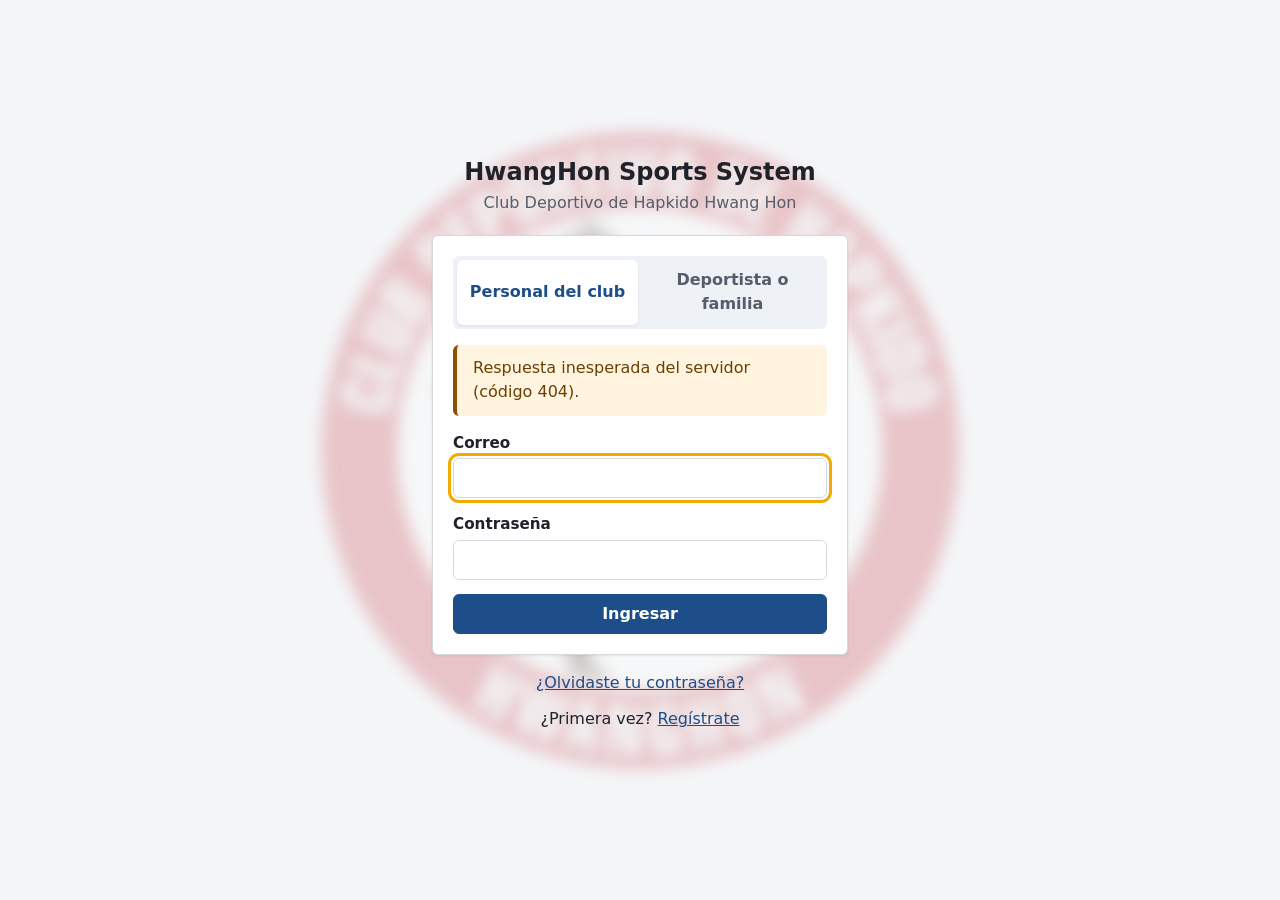
==== commit c2f181ee: "Front: comparación de deportistas, ajustes de formularios, calendario y fechas DD/MM/AAAA, logo; pru" ====
--- a/frontend/administrativo.html
+++ b/frontend/administrativo.html
@@ -5,6 +5,8 @@
     <meta name="viewport" content="width=device-width, initial-scale=1">
     <meta name="color-scheme" content="light dark">
     <title>Panel del club — HwangHon Sports System</title>
+    <link rel="icon" href="recursos/favicon.ico" sizes="any">
+    <link rel="icon" type="image/png" href="recursos/favicon.png">
     <!-- Tema elegido en el panel, aplicado antes de pintar (evita el parpadeo blanco). -->
     <script>try { var t = localStorage.getItem('hwanghon_tema'); if (t === 'claro' || t === 'oscuro') document.documentElement.setAttribute('data-tema', t); } catch (e) {}</script>
     <link rel="stylesheet" href="css/estilos.css">
--- a/frontend/css/estilos.css
+++ b/frontend/css/estilos.css
@@ -855,3 +855,117 @@
 .resumen-perfil .fila-grado { gap: 1.25rem; }
 /* En la ficha el título del dato ya dice «Récord de combates». */
 .lista-datos .etiqueta-record { display: none; }
+
+/* Administrativo en celular (John, 31/10): «Próximas fechas» se ve en su lugar (entre las tarjetas y
+   los accesos rápidos, como en escritorio); solo se oculta el panel «Evento activo / TOP 3». */
+@media (max-width: 800px) {
+    .rejilla-inicio:not(.rejilla-inicio-deportista) { display: grid; grid-template-columns: 1fr; }
+    .rejilla-inicio:not(.rejilla-inicio-deportista) > .panel-central { display: none; }
+}
+
+/* Tablas apilables (documentos): en celular cada fila es una tarjeta con «etiqueta: valor». */
+@media (max-width: 800px) {
+    .tabla-apilable thead { position: absolute; width: 1px; height: 1px; overflow: hidden; clip: rect(0, 0, 0, 0); }
+    .tabla-apilable, .tabla-apilable tbody, .tabla-apilable tr, .tabla-apilable td { display: block; width: 100%; }
+    .tabla-apilable tr {
+        border: 1px solid var(--color-borde);
+        border-radius: var(--radio);
+        margin-bottom: 0.75rem;
+        padding: 0.35rem 0.75rem;
+        background: var(--color-superficie);
+    }
+    .tabla-apilable td {
+        display: grid;
+        grid-template-columns: 6.5rem 1fr;
+        gap: 0.5rem;
+        border: 0;
+        padding: 0.35rem 0;
+        overflow-wrap: anywhere;
+    }
+    .tabla-apilable td::before { content: attr(data-etiqueta); font-weight: 600; font-size: 0.85rem; color: var(--color-texto-suave); }
+    .tabla-apilable td.acciones-celda { white-space: normal; display: flex; flex-wrap: wrap; gap: 0.4rem; }
+    .tabla-apilable td.acciones-celda::before { flex-basis: 100%; }
+    .tabla-apilable td.acciones-celda .boton { margin-right: 0; }
+}
+
+/* ---------- Comparar deportistas (A1) ---------- */
+.rejilla-comparar { display: grid; grid-template-columns: 1fr 1fr; gap: 1rem; align-items: start; }
+.columna-comparar { min-width: 0; }
+.columna-comparar > .tarjeta:first-child { margin-bottom: 1rem; }
+@media (max-width: 800px) { .rejilla-comparar { grid-template-columns: 1fr; } }
+.grafico .linea.serie-1 { stroke: var(--color-exito); stroke-dasharray: 6 4; }
+.grafico .punto.serie-1 { fill: var(--color-exito); }
+.deportista-consultado { margin: 0; }
+
+/* ---------- Ascensos: grado al que asciende y «Guardar todas las notas» (B3) ---------- */
+.grado-asciende { display: flex; flex-wrap: wrap; align-items: center; gap: 0.25rem 0.5rem; }
+.grado-asciende label { font-weight: 600; }
+.guardar-todas { margin-top: 1rem; padding-top: 1rem; border-top: 1px solid var(--color-borde); }
+.guardar-todas .aviso ul { margin: 0.25rem 0 0; padding-left: 1.25rem; }
+.lista-marcas li.fila-pago:has(.grado-asciende) { grid-template-columns: auto 1fr minmax(12rem, auto); }
+@media (max-width: 800px) {
+    .lista-marcas li.fila-pago:has(.grado-asciende) { grid-template-columns: auto 1fr; }
+    .lista-marcas li.fila-pago .grado-asciende { grid-column: 2; }
+}
+
+/* ---------- Calendario: ayuda de importación (B4) ---------- */
+.ayuda-importar { color: var(--color-texto-suave); font-size: 0.92rem; border: 1px dashed var(--color-borde); border-radius: 8px; padding: 0.6rem 0.8rem; margin-bottom: 0.75rem; }
+.ayuda-importar p, .ayuda-importar ul { margin: 0.25rem 0; }
+.ayuda-importar ul { padding-left: 1.2rem; }
+.ayuda-importar code { overflow-wrap: anywhere; }
+
+/* ---------- Torneos: buscador ancho al inscribir y categoría de peso (B5) ---------- */
+.filtros-inscribir { grid-template-columns: minmax(11rem, 14rem) minmax(0, 1fr); }
+.filtros-inscribir input[type="search"] { min-width: min(30ch, 100%); }
+@media (max-width: 800px) {
+    .filtros-inscribir { grid-template-columns: 1fr; }
+    /* En celular el botón baja: el campo usa todo el ancho (10 dígitos + ~15 letras del nombre). */
+    .filtros-inscribir .formulario-en-linea { grid-template-columns: 1fr; }
+    .filtros-inscribir .formulario-en-linea .campo:last-child { padding-top: 0; }
+}
+
+/* ---------- Marrón franja negra: nudo y puntas negros (C1) ---------- */
+.muestra-grado.con-nudo { background: linear-gradient(90deg, var(--color-grado) 0 38%, var(--color-nudo) 38% 62%, var(--color-grado) 62% 100%); }
+
+/* ---------- Documentos generales: buscador por título (06/11) ---------- */
+.buscador-generales { max-width: 28rem; margin-bottom: 0.75rem; }
+
+/* ---------- Logo del club (04/11) ---------- */
+.logo-club { width: 44px; height: 44px; max-height: none; object-fit: contain; flex: none; }
+@media (max-width: 800px) { .logo-club { width: 36px; height: 36px; } }
+
+/* Logo difuminado fijo y centrado detrás de la tarjeta (ingreso, registro y recuperar).
+   John (04/11): la mitad del difuminado de logo_hwanghon_difuminado.png (≈14 px de desenfoque
+   sobre 600 px). Se usa el logo nítido con blur de 7 px por cada 600 px del tamaño mostrado. */
+.pagina-ingreso, .pagina-registro { position: relative; isolation: isolate; --tamano-fondo-logo: min(90vw, 90vh, 640px); }
+.pagina-ingreso::before, .pagina-registro::before {
+    content: '';
+    position: fixed;
+    top: 50%;
+    left: 50%;
+    width: var(--tamano-fondo-logo);
+    aspect-ratio: 1;
+    transform: translate(-50%, -50%);
+    background: url('../recursos/logo_hwanghon.png') center / contain no-repeat;
+    filter: blur(calc(var(--tamano-fondo-logo) * 7 / 600));
+    opacity: 0.22;
+    z-index: -1;
+    pointer-events: none;
+}
+
+/* ---------- Pestañas en una sola fila (04/11) ---------- */
+.pestanas { grid-template-columns: none; grid-auto-flow: column; grid-auto-columns: 1fr; }
+.pestanas-vista { display: flex; width: max-content; max-width: 100%; overflow-x: auto; }
+.pestanas-vista .pestana { flex: none; padding-inline: 1rem; white-space: nowrap; }
+@media (max-width: 800px) { .pestanas-vista .pestana { padding-inline: 0.7rem; } }
+
+/* ---------- DEF-02: fechas dentro de nombres de eventos, sin partir ---------- */
+.fecha-en-texto { white-space: nowrap; }
+
+/* ---------- OBS-04: tarjetas del tablero con textos largos a 390 px ---------- */
+.lista-estadisticas { grid-template-columns: repeat(auto-fill, minmax(min(12rem, 100%), 1fr)); }
+.lista-estadisticas li, .tarjeta-dato, .tarjeta-dato .cuerpo-tarjeta { min-width: 0; }
+.valor-estadistica, .tarjeta-dato .dato-destacado, .tarjeta-dato .cifra, .lista-proximas li { overflow-wrap: break-word; }
+@media (max-width: 800px) { .valor-estadistica { font-size: 1.15rem; } }
+.cifra.cifra-texto { font-size: 1.25rem; line-height: 1.25; overflow-wrap: normal; hyphens: manual; }
+@media (max-width: 800px) { .cifra.cifra-texto { font-size: 1.1rem; } }
